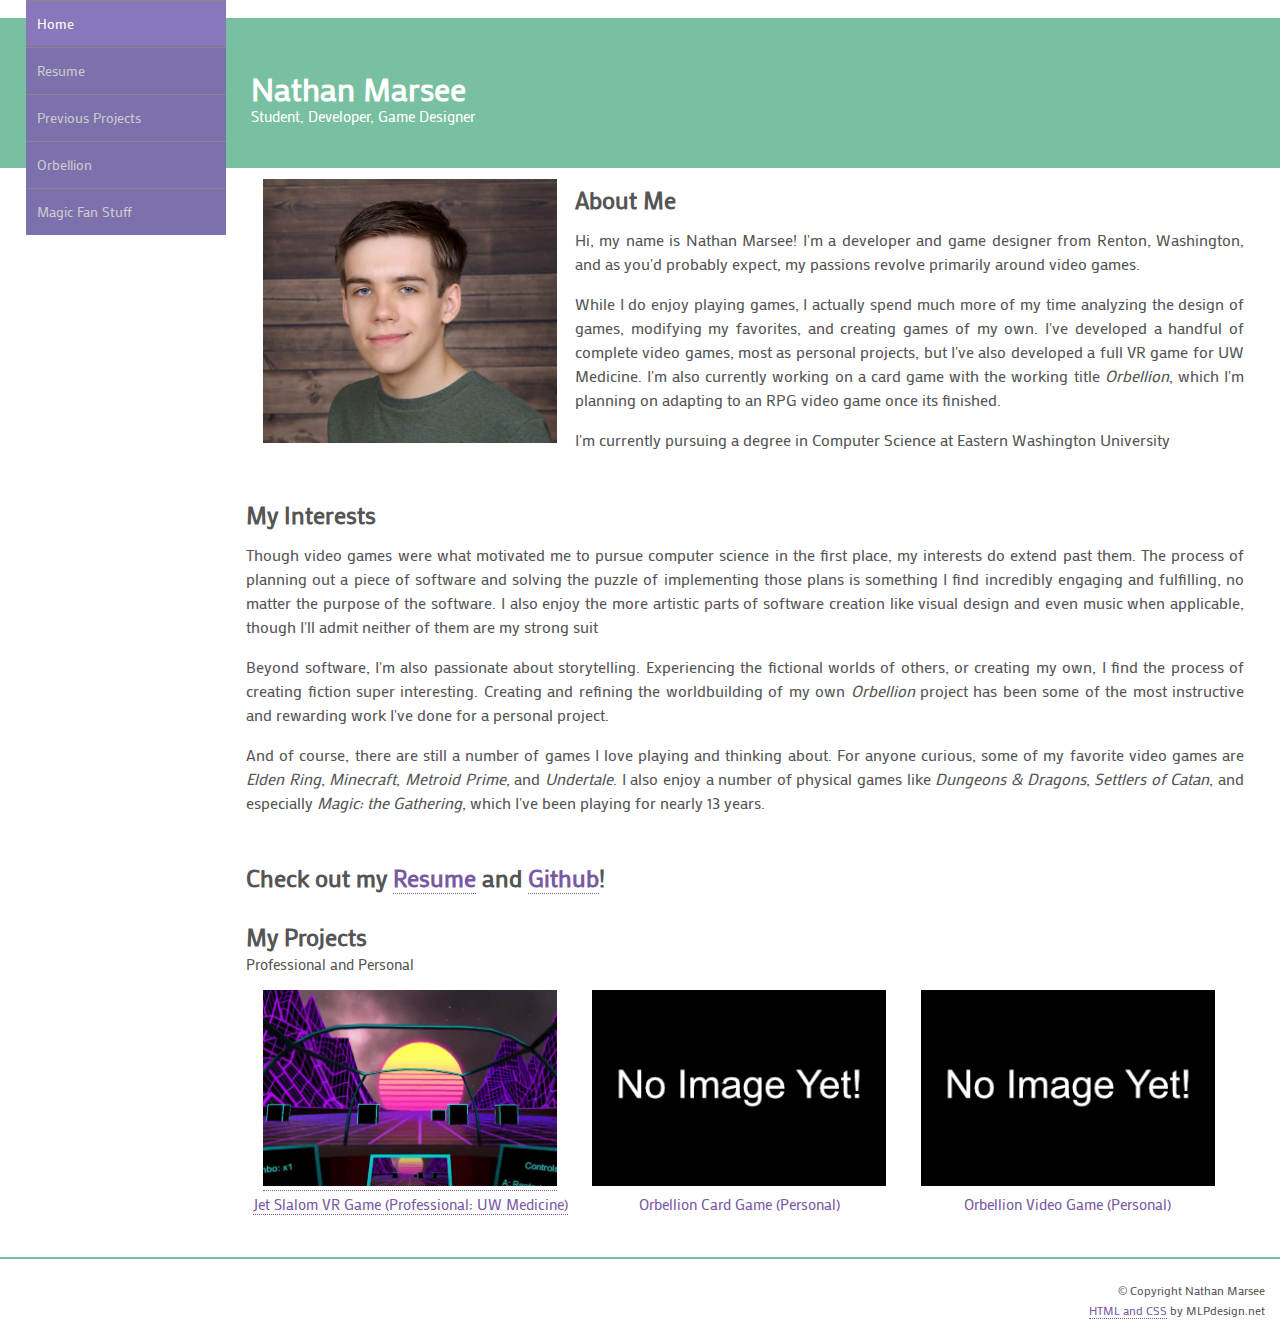
==== index.html @ cf81bb69 "More small edits" ====
<!DOCTYPE html>
<html lang="en">
<head>
<meta charset="utf-8">
<meta http-equiv="X-UA-Compatible" content="IE=edge">
<title>Nathan Marsee</title>
<meta name="viewport" content="width=device-width, initial-scale=1">
<meta name="Description" lang="en" content="Nathan Marsee's personal Site">
<meta name="author" content="Nathan Marsee">
<meta name="robots" content="index, follow">
<link rel="stylesheet" href="pastel.css">
</head>
<body>
<!-- Menu Items -->
<nav>
 <input type="checkbox" id="show-menu" role="button">
 <label for="show-menu" class="open"><span class="fa fa-bars"></span></label>
 <label for="show-menu" class="close"><span class="fa fa-times"></label>
 <ul id="menu">
  <li><a class="active" href="index.html">Home </a></li>
  <li><a href="resume.html">Resume</a></li>
  <li><a href="prevProj.html">Previous Projects</a></li>
  <li><a href="orbellion.html">Orbellion</a></li>
  <li><a href="magic.html">Magic Fan Stuff</a></li>
 </ul>
</nav>
<!-- // -->
<!-- Banner -->
<div id="banner">
 <div id="header">
  <h1>Nathan Marsee</h1>
  <p class="sub">Student, Developer, Game Designer</p>
 </div>
</div>
<!-- // -->
<div id="content">
 <!-- Page Items -->
 <div class="pageitem">
  <div class="three-col-cell gallery">
    <img style="max-height:275px;max-width:306px;text-align:right" src="images/Nate.jpg">
   </div>
  <h2>About Me</h2>
  <p>Hi, my name is Nathan Marsee! I'm a developer and game designer from Renton, Washington, and as you'd probably expect, my passions revolve primarily around video games. </p>
  <p>While I do enjoy playing games, I actually spend much more of my time analyzing the design of games, modifying my favorites, and creating games of my own. I've developed a handful of complete video games, most as personal projects, but I've also developed a full VR game for UW Medicine. I'm also currently working on a card game with the working title <i>Orbellion</i>, which I'm planning on adapting to an RPG video game once its finished.</p>
  <p>I'm currently pursuing a degree in Computer Science at Eastern Washington University</p> 
</div>
 <div class="pageitem">
  <h2>My Interests</h2>
  <p>Though video games were what motivated me to pursue computer science in the first place, my interests do extend past them. The process of planning out a piece of software and solving the puzzle of implementing those plans is something I find incredibly engaging and fulfilling, no matter the purpose of the software. I also enjoy the more artistic parts of software creation like visual design and even music when applicable, though I'll admit neither of them are my strong suit</p>
  <p>Beyond software, I'm also passionate about storytelling. Experiencing the fictional worlds of others, or creating my own, I find the process of creating fiction super interesting. Creating and refining the worldbuilding of my own <i>Orbellion</i> project has been some of the most instructive and rewarding work I've done for a personal project.</p>
  <p>And of course, there are still a number of games I love playing and thinking about. For anyone curious, some of my favorite video games are <i>Elden Ring</i>, <i>Minecraft</i>, <i>Metroid Prime</i>, and <i>Undertale</i>. I also enjoy a number of physical games like <i>Dungeons & Dragons</i>, <i>Settlers of Catan</i>, and especially <i>Magic: the Gathering</i>, which I've been playing for nearly 13 years.</p>
</div>
<div class="pageitem">
  <h2>Check out my <a href="resume.html">Resume</a> and <a href="https://github.com/NathanMarsee">Github</a>!</h2>
</div>
 <div class="pageitem">
  <h2>My Projects</h2>
  <p class="sub">Professional and Personal
   <a href="prevProj.html"><div class="three-col-cell gallery">
    <img src="images/JSVR.jpg"><br><span class="sub">Jet Slalom VR Game (Professional: UW Medicine)</span>
   </div></a>
   <a href="orbellion.html"><div class="three-col-cell gallery">
    <img src="images/temp.jpg"><br><span class="sub">Orbellion Card Game (Personal)</span>
   </div></a>
   <a href="orbellion.html"><div class="three-col-cell gallery">
    <img src="images/temp.jpg"><br><span class="sub">Orbellion Video Game (Personal)</span>
   </div></a>
  </div>
 
 <!-- // -->
</div>
<!-- Footer Items -->
<div id="footer">
 <p>&copy; Copyright Nathan Marsee</p>
 <!--Credits below must be kept under CC-NC 3.0 License-->
 <p><a href="http://www.mlpdesign.net">HTML and CSS</a> by MLPdesign.net</p>
</div>
<!-- // -->
</body>
</html>
---- pastel.css ----
@import url(http://fonts.googleapis.com/css?family=Mako);
@import url(https://cdnjs.cloudflare.com/ajax/libs/font-awesome/4.6.3/css/font-awesome.css);

html, body {
	margin: 0 !important;
	padding: 0 !important;
}
body {
	background-color: #fff;
	color: #555;
	font: normal 16px/150% 'Mako', sans-serif;
	/*font-family: 'Mako', sans-serif;
	font-size: 16px;
	font-weight: normal;*/
	margin: 0;
}
a {
	text-decoration: none;
	color: #7959a3;
	border-bottom: 1px dotted;
}
a:hover {
	border-bottom: 1px solid;
}
h1, h2 {
	margin-bottom: 0;
}
blockquote {
	color: #777;
	display: block;
	padding: 15px 20px;
	width: 80%;
	position: relative;
	border-left: 15px solid #79BFA1;
	border-right: 2px solid #79BFA1;
	-moz-box-shadow: 2px 2px 15px #ccc;
	-webkit-box-shadow: 2px 2px 15px #ccc;
	box-shadow: 2px 2px 15px #ddd;
	margin: 0 auto;
}
.two-col-cell {
	display: table-cell;
	float: left;
	width: calc(100% / 2);
}
.three-col-cell {
	display: table-cell;
	float: left;
	width: calc((100% / 3) - 6px);
}
.sub {
	font-size: 95%;
	padding: 3px 0;
	margin: 0;
}
.clear {
	clear: both;
}
.gallery {
	/* colors optional 
	background-color: #87b;
	color:#fff;
	/* -- */
	text-align: center;
	padding: 10px 0;
	margin: 1px;
}
.gallery img {
	width: 90%;
}
ul#menu {
	width: 200px;
	position: absolute; /*change to 'fixed' for sticky menu */
	top: 0;
	left: 2%;
	margin: 0;
	padding: 0;
	list-style-type: none;
	z-index: 1000;
	/*border:5px solid #808;*/
}
ul#menu li {
	border-top: 1px solid #888;
	border-bottom: 1px solid #7C71AD;
}
ul#menu li a {
	font-size: 85%;
	text-decoration: none;
	color: #ccc;
	padding: 10.5px 11px;
	background-color: #7C71AD;
	display: block;
	border: none !important;
}
ul#menu li a:hover, ul#menu li a.active {
	background-color: #87b;
	color: #fff;
	border: none !important;
}
#banner {
	display: table;
	width: 100%;
	height: 150px;
	background-color: #79BFA1;
	color: #fff;
	margin-top: 18px;
}
#header {
	display: table-cell;
	vertical-align: middle;
	padding-left: calc(200px + 2% + 2%);
}
#content {
	display: table;
	width: calc(100% - (200px + (2% * 2)));
	margin: 0;
	margin-left: calc(200px + 2%);
	margin-bottom: 15px;
}
.pageitem {
	width: 97%;
	margin-left: 2%;
	margin-bottom: 15px;
	float: left;
}
.pageitem p {
	text-align: justify;
}
.pageitem ul li {
	padding: 0;
	margin: 0;
	list-style: none;
}
.pageitem ul li:before {
	content: '\f061';
	font-family: 'FontAwesome';
	float: left;
	margin-left: -1.5em;
	color: #7959a3;
}
.pageitem ol li {
	counter-increment: list;
	list-style: none;
}
.pageitem ol li:before {
	color: #7959a3;
	content: counter(list) ".";
	text-align: right;
	position: absolute;
	left: calc(200px + 2% + 2%);
	width: 30px;
}
#footer {
	border-top: 2px solid #79BFA1;
	text-align: right;
	padding: 15px;
	font-size: 75%;
	line-height: 70%;
	clear: both;
}
#show-menu {
	display: none;
}
.open, .close {
	background-color: inherit;
	color: #fff;
	text-align: right;
	font-weight: normal;
	font-size: 1.5em;
	padding: 0;
	position: absolute;
	top: 135px;
	left: 4%;
	display: none;
}

/* Responsive styles */
@media screen and (max-width: 1000px) {
	.three-col-cell {
		width: calc((100% / 2) - 6px);
	}
}
@media screen and (max-width: 750px) {
	#content {
		margin-left: auto !important;
		margin-right: auto !important;
		width: calc(100% - (2% * 2));
	}
	#header {
		padding-left: 4%;
	}
	.pageitem ol li:before {
		left: calc(2% + 2%);
	}
	/* menu */
	ul#menu {
		display: none;
	}
	.hide, .open {
		display: block;
	}
	#show-menu:checked ~ .open {
		display: none;
	}
	#show-menu:checked ~ .close {
		font-size: 1.6em;
		display: block;
	}
	#show-menu:checked ~ ul#menu {
		display: initial;
		width: 100%;
		text-align:center;
		position: absolute;
		top: calc(18px + 150px);
		right: 0;
		left: auto;
		opacity: 0.95;
    filter: alpha(opacity=95); /* For IE8 and earlier */
	}
}
@media screen and (max-width: 650px) {
	.three-col-cell {
		width: calc(100% / 1);
	}
	.two-col-cell {
		width: calc(100% / 1);
	}
	.gallery img {
		width: 70%;
	}
	#footer {
		text-align: center;
	}
}
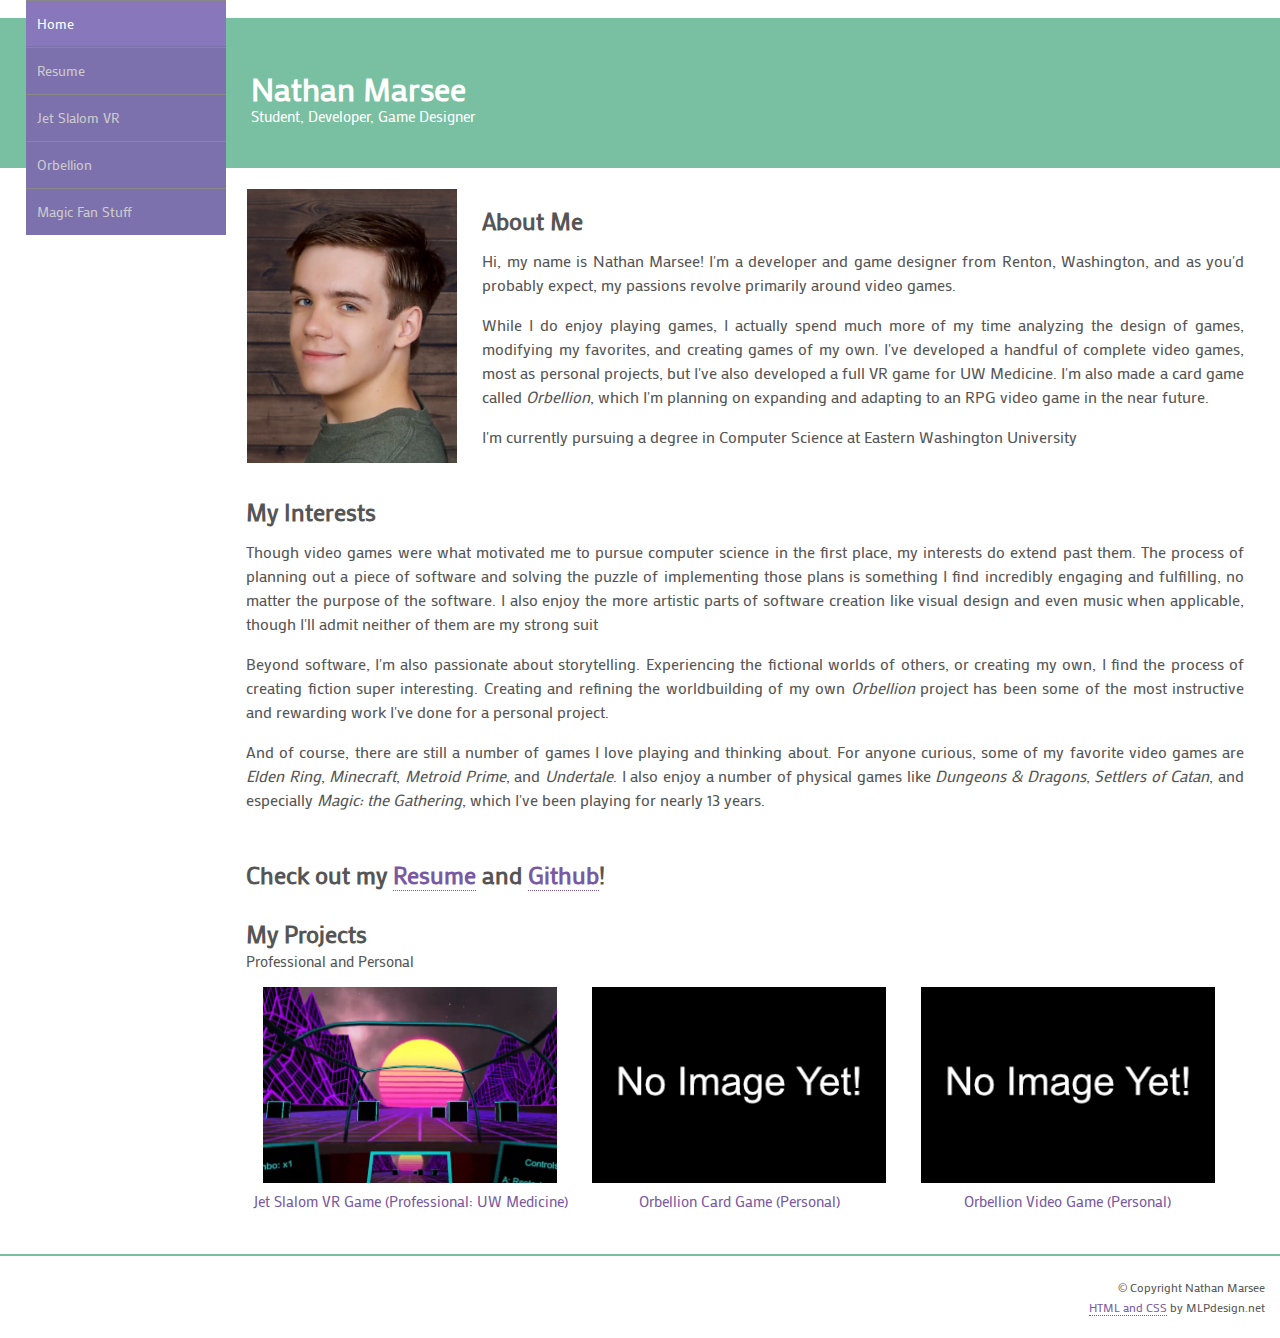
==== commit 7aa7987c: "Overhaul and progress on Orbellion & Magic Fan pages" ====
--- a/index.html
+++ b/index.html
@@ -15,11 +15,11 @@
 <nav>
  <input type="checkbox" id="show-menu" role="button">
  <label for="show-menu" class="open"><span class="fa fa-bars"></span></label>
- <label for="show-menu" class="close"><span class="fa fa-times"></label>
+ <label for="show-menu" class="close"><span class="fa fa-times"></span></label>
  <ul id="menu">
   <li><a class="active" href="index.html">Home </a></li>
   <li><a href="resume.html">Resume</a></li>
-  <li><a href="prevProj.html">Previous Projects</a></li>
+  <li><a href="jetSlalom.html">Jet Slalom VR</a></li>
   <li><a href="orbellion.html">Orbellion</a></li>
   <li><a href="magic.html">Magic Fan Stuff</a></li>
  </ul>
@@ -36,13 +36,13 @@
 <div id="content">
  <!-- Page Items -->
  <div class="pageitem">
-  <div class="three-col-cell gallery">
-    <img style="max-height:275px;max-width:306px;text-align:right" src="images/Nate.jpg">
+  <div class="gallery">
+    <img style="max-height:275px;float:left;max-width:210px;padding-right:25px;padding-top:10px;text-align:right" src="images/NateHeadShot_2020.jpg">
    </div>
   <h2>About Me</h2>
   <p>Hi, my name is Nathan Marsee! I'm a developer and game designer from Renton, Washington, and as you'd probably expect, my passions revolve primarily around video games. </p>
-  <p>While I do enjoy playing games, I actually spend much more of my time analyzing the design of games, modifying my favorites, and creating games of my own. I've developed a handful of complete video games, most as personal projects, but I've also developed a full VR game for UW Medicine. I'm also currently working on a card game with the working title <i>Orbellion</i>, which I'm planning on adapting to an RPG video game once its finished.</p>
-  <p>I'm currently pursuing a degree in Computer Science at Eastern Washington University</p> 
+  <p>While I do enjoy playing games, I actually spend much more of my time analyzing the design of games, modifying my favorites, and creating games of my own. I've developed a handful of complete video games, most as personal projects, but I've also developed a full VR game for UW Medicine. I'm also made a card game called <i>Orbellion</i>, which I'm planning on expanding and adapting to an RPG video game in the near future.</p>
+  <p>I'm currently pursuing a degree in Computer Science at Eastern Washington University</p>
 </div>
  <div class="pageitem">
   <h2>My Interests</h2>
@@ -55,8 +55,8 @@
 </div>
  <div class="pageitem">
   <h2>My Projects</h2>
-  <p class="sub">Professional and Personal
-   <a href="prevProj.html"><div class="three-col-cell gallery">
+  <p class="sub">Professional and Personal</p>
+   <a href="jetSlalom.html"><div class="three-col-cell gallery">
     <img src="images/JSVR.jpg"><br><span class="sub">Jet Slalom VR Game (Professional: UW Medicine)</span>
    </div></a>
    <a href="orbellion.html"><div class="three-col-cell gallery">
--- a/pastel.css
+++ b/pastel.css
@@ -41,7 +41,12 @@
 .two-col-cell {
 	display: table-cell;
 	float: left;
-	width: calc(100% / 2);
+	width: calc((100% / 2) - 8px);
+}
+.one-col-cell {
+	display: table-cell;
+	float: left;
+	width: calc(100%);
 }
 .three-col-cell {
 	display: table-cell;
@@ -225,6 +230,9 @@
 	.two-col-cell {
 		width: calc(100% / 1);
 	}
+	.one-col-cell {
+		width: calc(100% / 1);
+	}
 	.gallery img {
 		width: 70%;
 	}
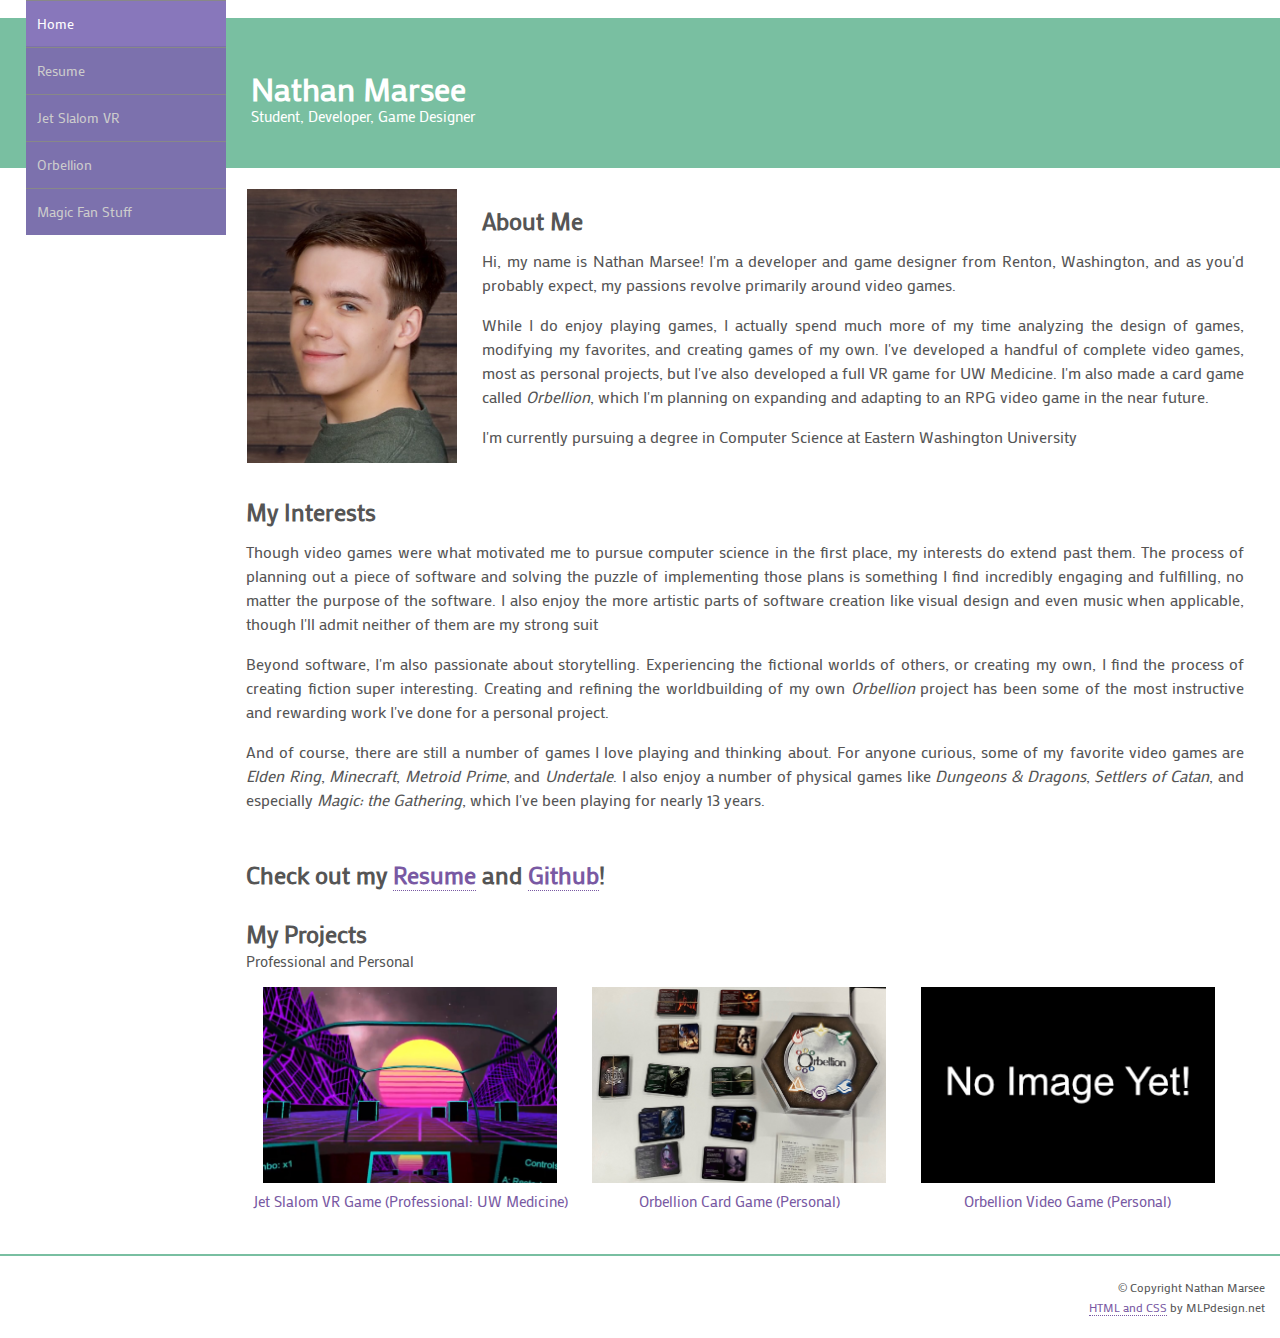
==== commit d1bcac53: "Fill Magic page" ====
--- a/index.html
+++ b/index.html
@@ -60,7 +60,7 @@
     <img src="images/JSVR.jpg"><br><span class="sub">Jet Slalom VR Game (Professional: UW Medicine)</span>
    </div></a>
    <a href="orbellion.html"><div class="three-col-cell gallery">
-    <img src="images/temp.jpg"><br><span class="sub">Orbellion Card Game (Personal)</span>
+    <img src="images/OrbPre.jpg"><br><span class="sub">Orbellion Card Game (Personal)</span>
    </div></a>
    <a href="orbellion.html"><div class="three-col-cell gallery">
     <img src="images/temp.jpg"><br><span class="sub">Orbellion Video Game (Personal)</span>
--- a/pastel.css
+++ b/pastel.css
@@ -61,6 +61,40 @@
 .clear {
 	clear: both;
 }
+.collapsible {
+	background-color: #777;
+	color: white;
+	cursor: pointer;
+	padding: 18px;
+	width: 100%;
+	border: none;
+	text-align: left;
+	outline: none;
+	font-size: 15px;
+  }
+  
+  .collActive, .collapsible:hover {
+	background-color: #555;
+  }
+  
+  .collContent {
+	padding: 0 18px;
+	display: none;
+	overflow: hidden;
+	background-color: #f1f1f1;
+  }
+  .collapsible:after {
+	content: '\02795'; /* Unicode character for "plus" sign (+) */
+	font-size: 13px;
+	color: white;
+	float: right;
+	margin-left: 5px;
+  }
+  
+  .collActive:after {
+	content: "\2796"; /* Unicode character for "minus" sign (-) */
+  }
+
 .gallery {
 	/* colors optional 
 	background-color: #87b;
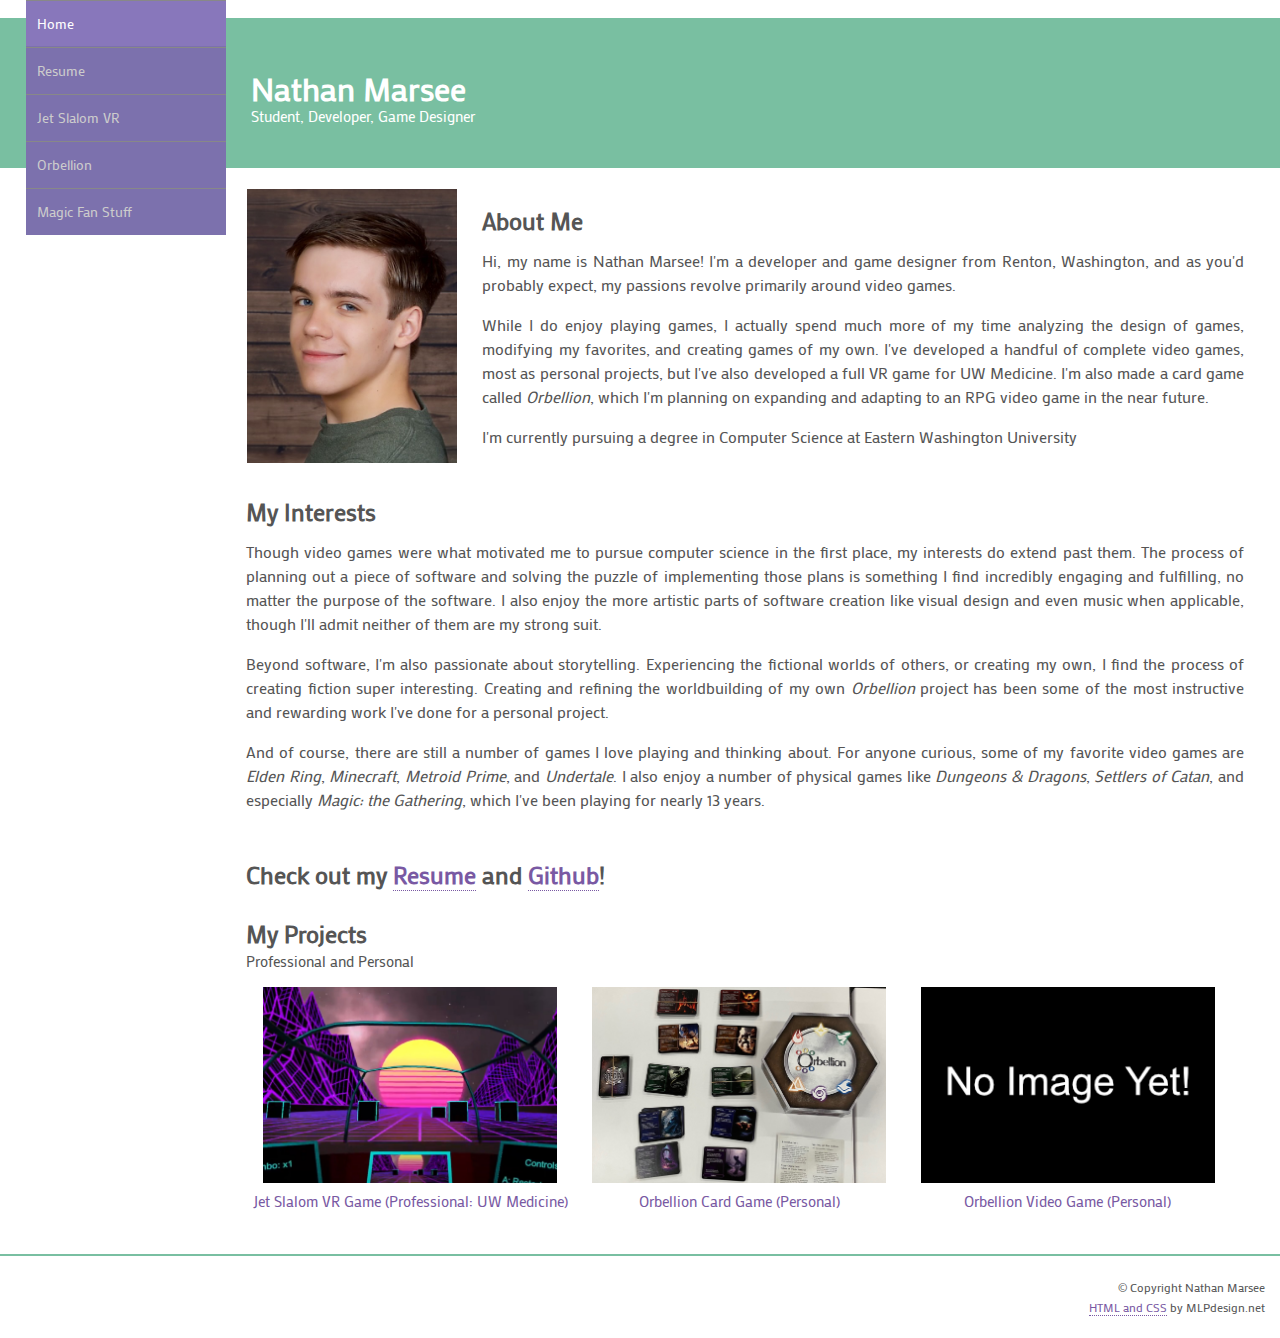
==== commit 044d626b: "Fix typo" ====
--- a/index.html
+++ b/index.html
@@ -46,7 +46,7 @@
 </div>
  <div class="pageitem">
   <h2>My Interests</h2>
-  <p>Though video games were what motivated me to pursue computer science in the first place, my interests do extend past them. The process of planning out a piece of software and solving the puzzle of implementing those plans is something I find incredibly engaging and fulfilling, no matter the purpose of the software. I also enjoy the more artistic parts of software creation like visual design and even music when applicable, though I'll admit neither of them are my strong suit</p>
+  <p>Though video games were what motivated me to pursue computer science in the first place, my interests do extend past them. The process of planning out a piece of software and solving the puzzle of implementing those plans is something I find incredibly engaging and fulfilling, no matter the purpose of the software. I also enjoy the more artistic parts of software creation like visual design and even music when applicable, though I'll admit neither of them are my strong suit.</p>
   <p>Beyond software, I'm also passionate about storytelling. Experiencing the fictional worlds of others, or creating my own, I find the process of creating fiction super interesting. Creating and refining the worldbuilding of my own <i>Orbellion</i> project has been some of the most instructive and rewarding work I've done for a personal project.</p>
   <p>And of course, there are still a number of games I love playing and thinking about. For anyone curious, some of my favorite video games are <i>Elden Ring</i>, <i>Minecraft</i>, <i>Metroid Prime</i>, and <i>Undertale</i>. I also enjoy a number of physical games like <i>Dungeons & Dragons</i>, <i>Settlers of Catan</i>, and especially <i>Magic: the Gathering</i>, which I've been playing for nearly 13 years.</p>
 </div>
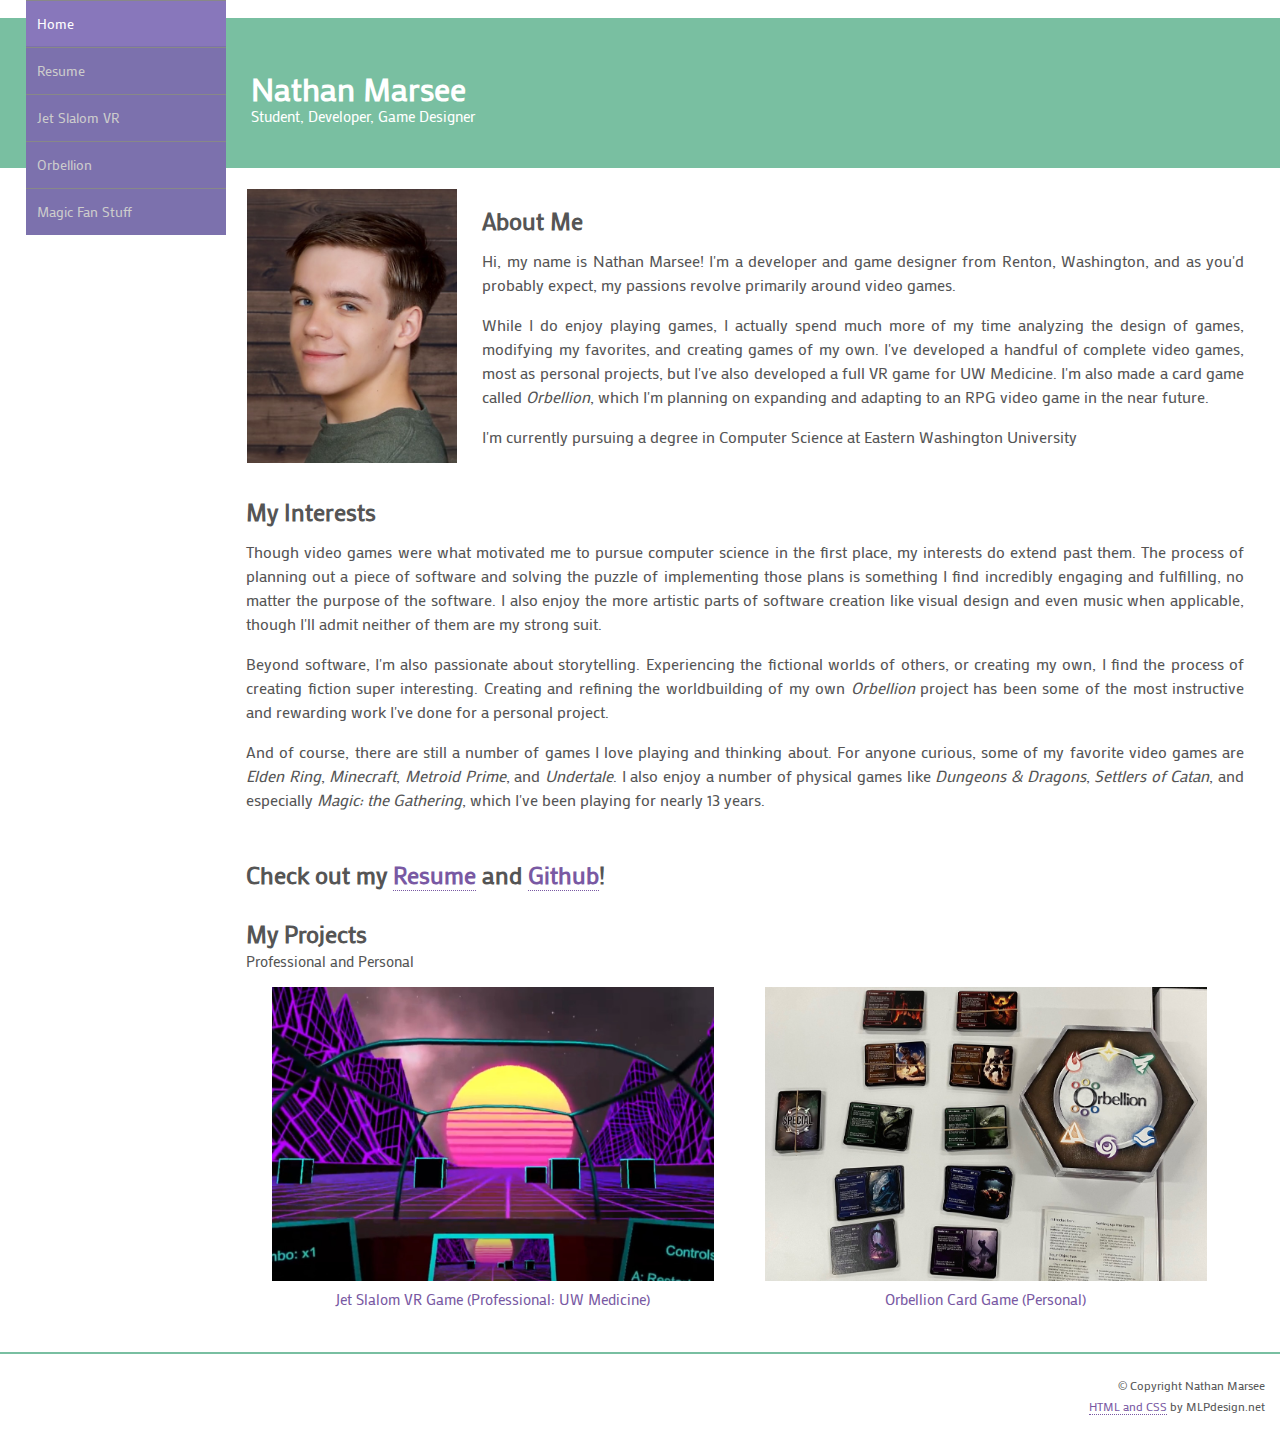
==== commit ed252491: "Update resume and main page" ====
--- a/index.html
+++ b/index.html
@@ -56,15 +56,13 @@
  <div class="pageitem">
   <h2>My Projects</h2>
   <p class="sub">Professional and Personal</p>
-   <a href="jetSlalom.html"><div class="three-col-cell gallery">
+   <a href="jetSlalom.html"><div class="two-col-cell gallery">
     <img src="images/JSVR.jpg"><br><span class="sub">Jet Slalom VR Game (Professional: UW Medicine)</span>
    </div></a>
-   <a href="orbellion.html"><div class="three-col-cell gallery">
+   <a href="orbellion.html"><div class="two-col-cell gallery">
     <img src="images/OrbPre.jpg"><br><span class="sub">Orbellion Card Game (Personal)</span>
    </div></a>
-   <a href="orbellion.html"><div class="three-col-cell gallery">
-    <img src="images/temp.jpg"><br><span class="sub">Orbellion Video Game (Personal)</span>
-   </div></a>
+   
   </div>
  
  <!-- // -->
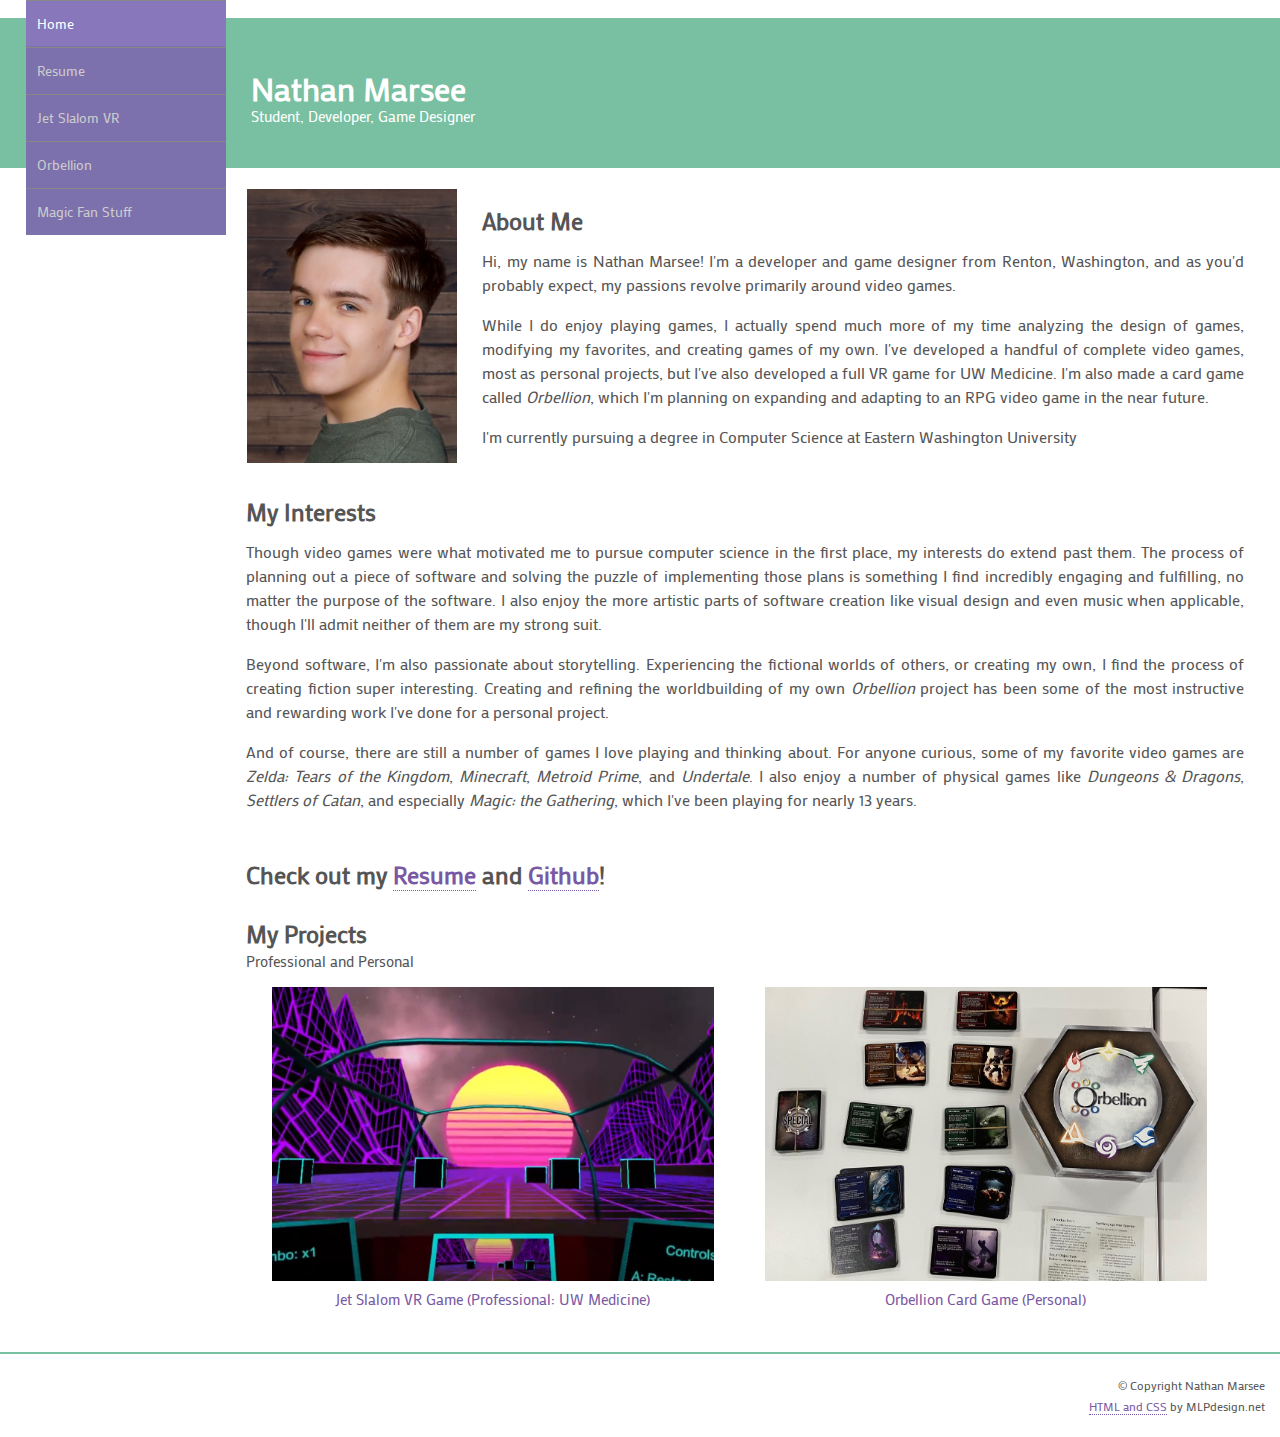
==== commit 3cf94274: "minor change to game list" ====
--- a/index.html
+++ b/index.html
@@ -48,7 +48,7 @@
   <h2>My Interests</h2>
   <p>Though video games were what motivated me to pursue computer science in the first place, my interests do extend past them. The process of planning out a piece of software and solving the puzzle of implementing those plans is something I find incredibly engaging and fulfilling, no matter the purpose of the software. I also enjoy the more artistic parts of software creation like visual design and even music when applicable, though I'll admit neither of them are my strong suit.</p>
   <p>Beyond software, I'm also passionate about storytelling. Experiencing the fictional worlds of others, or creating my own, I find the process of creating fiction super interesting. Creating and refining the worldbuilding of my own <i>Orbellion</i> project has been some of the most instructive and rewarding work I've done for a personal project.</p>
-  <p>And of course, there are still a number of games I love playing and thinking about. For anyone curious, some of my favorite video games are <i>Elden Ring</i>, <i>Minecraft</i>, <i>Metroid Prime</i>, and <i>Undertale</i>. I also enjoy a number of physical games like <i>Dungeons & Dragons</i>, <i>Settlers of Catan</i>, and especially <i>Magic: the Gathering</i>, which I've been playing for nearly 13 years.</p>
+  <p>And of course, there are still a number of games I love playing and thinking about. For anyone curious, some of my favorite video games are <i>Zelda: Tears of the Kingdom</i>, <i>Minecraft</i>, <i>Metroid Prime</i>, and <i>Undertale</i>. I also enjoy a number of physical games like <i>Dungeons & Dragons</i>, <i>Settlers of Catan</i>, and especially <i>Magic: the Gathering</i>, which I've been playing for nearly 13 years.</p>
 </div>
 <div class="pageitem">
   <h2>Check out my <a href="resume.html">Resume</a> and <a href="https://github.com/NathanMarsee">Github</a>!</h2>
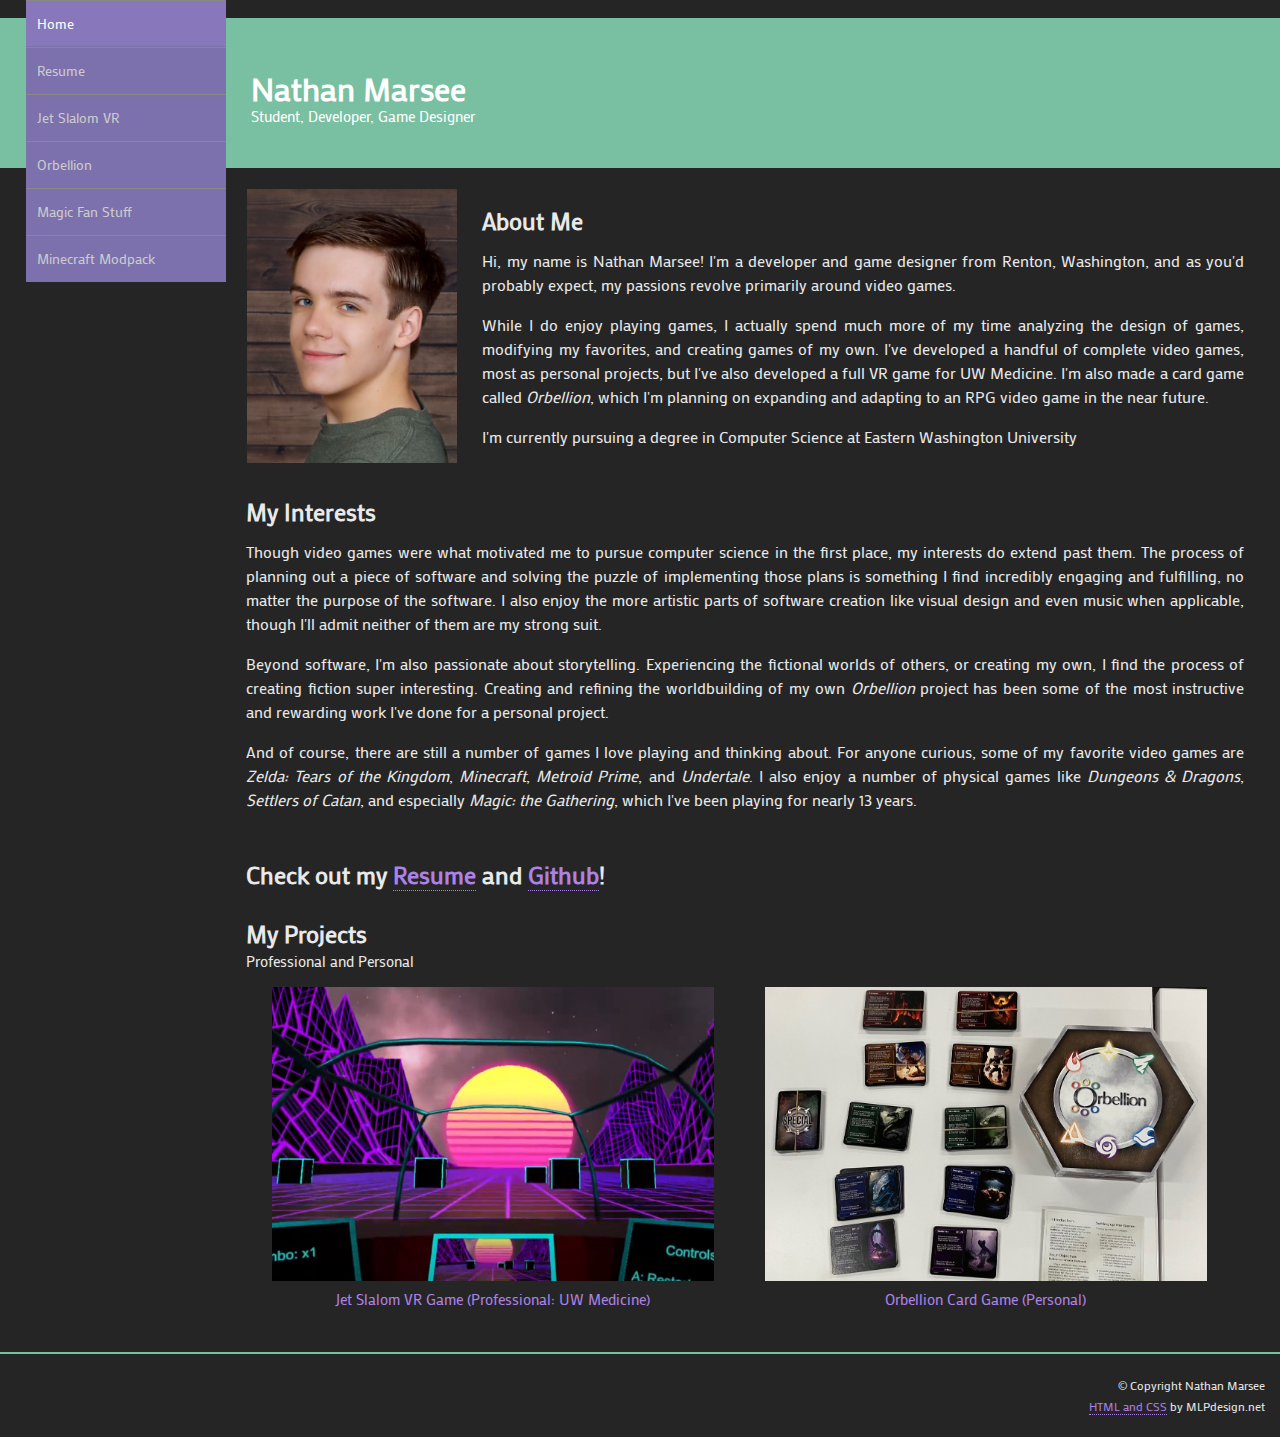
==== commit f53b3ab3: "Change to dark color scheme, add WIP Minecraft page" ====
--- a/index.html
+++ b/index.html
@@ -22,6 +22,7 @@
   <li><a href="jetSlalom.html">Jet Slalom VR</a></li>
   <li><a href="orbellion.html">Orbellion</a></li>
   <li><a href="magic.html">Magic Fan Stuff</a></li>
+  <li><a href="minecraft.html">Minecraft Modpack</a></li>
  </ul>
 </nav>
 <!-- // -->
--- a/pastel.css
+++ b/pastel.css
@@ -6,8 +6,8 @@
 	padding: 0 !important;
 }
 body {
-	background-color: #fff;
-	color: #555;
+	background-color: #252525;
+	color: #e9e9e9;
 	font: normal 16px/150% 'Mako', sans-serif;
 	/*font-family: 'Mako', sans-serif;
 	font-size: 16px;
@@ -16,7 +16,7 @@
 }
 a {
 	text-decoration: none;
-	color: #7959a3;
+	color: #ad82e6;
 	border-bottom: 1px dotted;
 }
 a:hover {
@@ -81,7 +81,7 @@
 	padding: 0 18px;
 	display: none;
 	overflow: hidden;
-	background-color: #f1f1f1;
+	background-color: #1d1d1d;
   }
   .collapsible:after {
 	content: '\02795'; /* Unicode character for "plus" sign (+) */
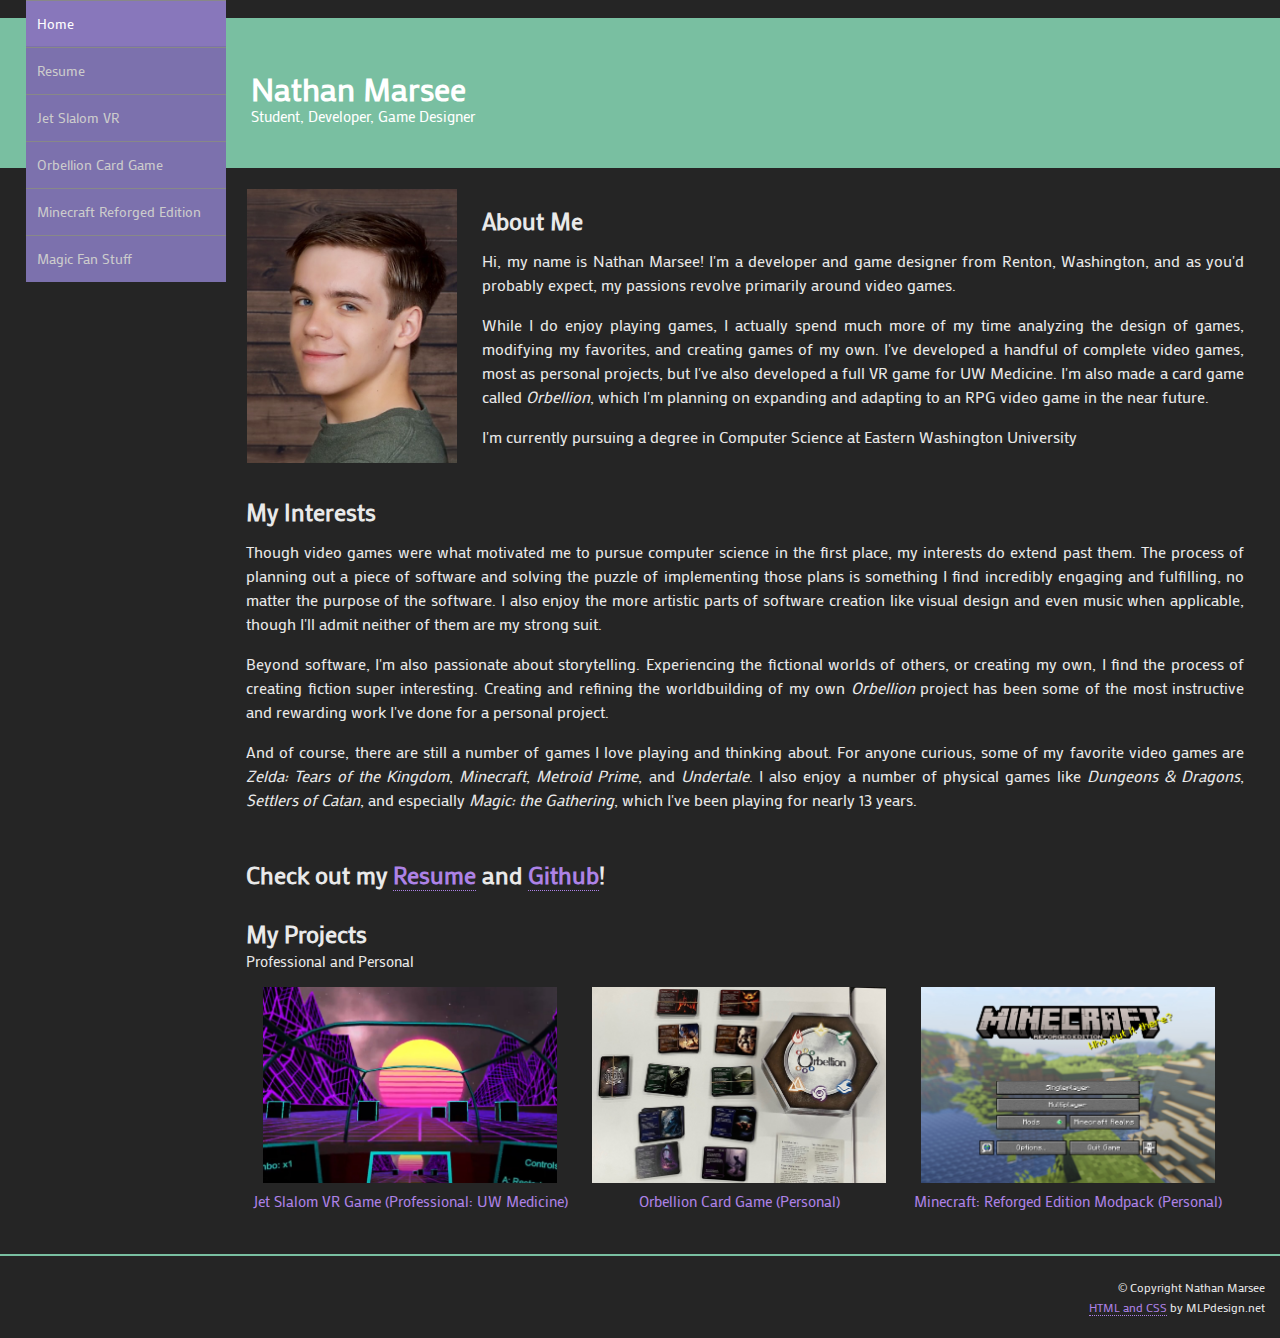
==== commit bbbdd579: "update menu" ====
--- a/index.html
+++ b/index.html
@@ -20,9 +20,9 @@
   <li><a class="active" href="index.html">Home </a></li>
   <li><a href="resume.html">Resume</a></li>
   <li><a href="jetSlalom.html">Jet Slalom VR</a></li>
-  <li><a href="orbellion.html">Orbellion</a></li>
+  <li><a href="orbellion.html">Orbellion Card Game</a></li>
+  <li><a href="minecraft.html">Minecraft Reforged Edition</a></li>
   <li><a href="magic.html">Magic Fan Stuff</a></li>
-  <li><a href="minecraft.html">Minecraft Modpack</a></li>
  </ul>
 </nav>
 <!-- // -->
@@ -57,11 +57,14 @@
  <div class="pageitem">
   <h2>My Projects</h2>
   <p class="sub">Professional and Personal</p>
-   <a href="jetSlalom.html"><div class="two-col-cell gallery">
+   <a href="jetSlalom.html"><div class="three-col-cell gallery">
     <img src="images/JSVR.jpg"><br><span class="sub">Jet Slalom VR Game (Professional: UW Medicine)</span>
    </div></a>
-   <a href="orbellion.html"><div class="two-col-cell gallery">
+   <a href="orbellion.html"><div class="three-col-cell gallery">
     <img src="images/OrbPre.jpg"><br><span class="sub">Orbellion Card Game (Personal)</span>
+   </div></a>
+   <a href="minecraft.html"><div class="three-col-cell gallery">
+    <img src="images/MinecraftMenuSmall.jpg"><br><span class="sub">Minecraft: Reforged Edition Modpack (Personal)</span>
    </div></a>
    
   </div>
--- a/pastel.css
+++ b/pastel.css
@@ -214,6 +214,13 @@
 }
 
 /* Responsive styles */
+@media screen and (min-width: 1480px) {
+	#content {
+		max-width: 1000px;
+		margin-left: auto !important;
+		margin-right: auto !important;
+	}
+}
 @media screen and (max-width: 1000px) {
 	.three-col-cell {
 		width: calc((100% / 2) - 6px);
